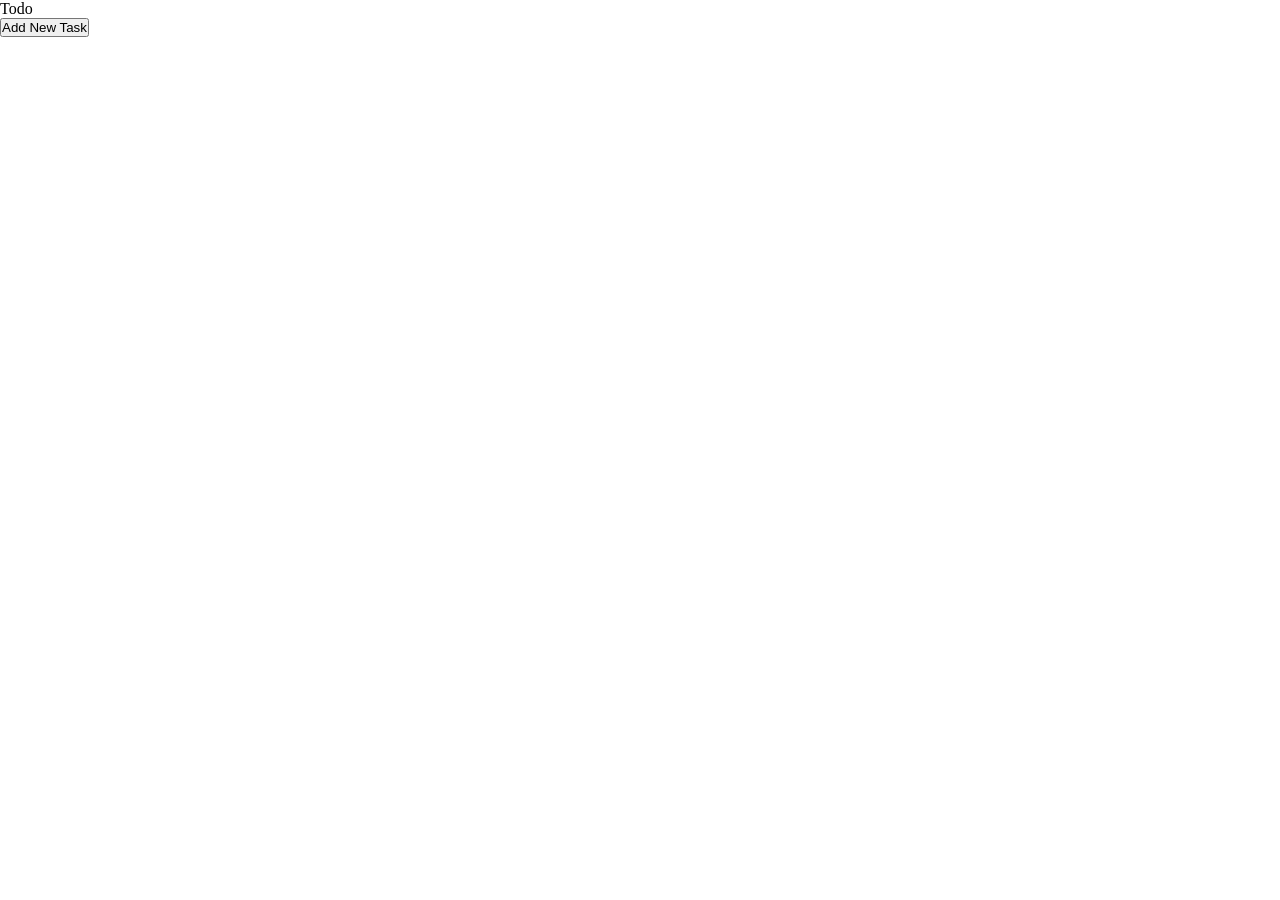
==== Todo.html @ 1f5f3d8f "working in  both file" ====
<!DOCTYPE html>
<html lang="en">
<head>
    <meta charset="UTF-8">
    <meta name="viewport" content="width=device-width, initial-scale=1.0">
    <title>Document</title>
    <link rel="stylesheet" href="Todo.css">
</head>
<body>
    <main>
        <nav>
            <div class="left">Todo</div>
            <div class="right"><button>Add New Task</button></div>
        </nav>
        <section class="board"></section>
    </main>
</body>
</html>
---- Todo.css ----
*{
    margin: 0;
    padding: 0;
    box-sizing: border-box;
}

html,body{
    height: 100%;
    width: 100%;
    
}
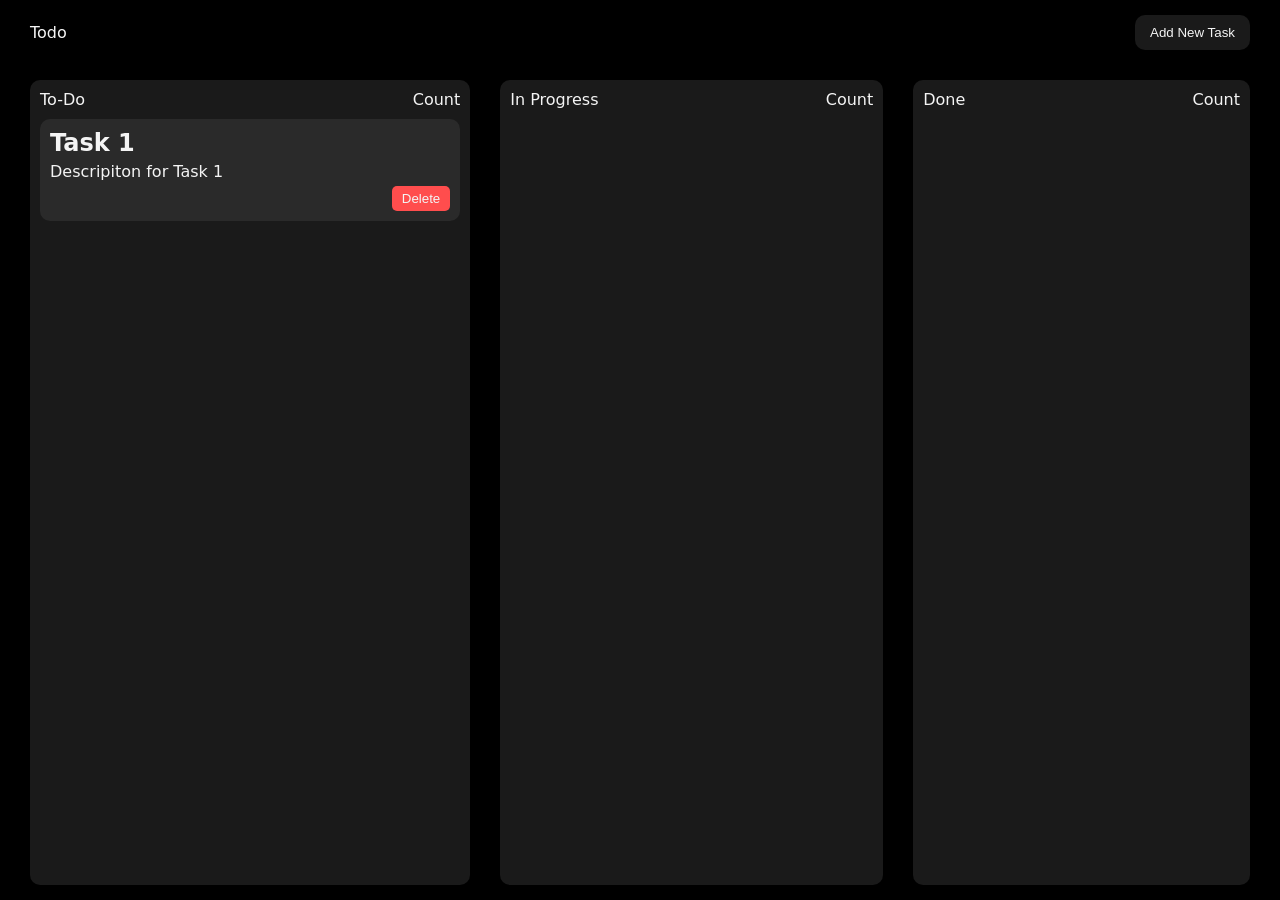
==== commit 54428fe0: "complete with UI and working in javascript" ====
--- a/Todo.html
+++ b/Todo.html
@@ -3,16 +3,51 @@
 <head>
     <meta charset="UTF-8">
     <meta name="viewport" content="width=device-width, initial-scale=1.0">
-    <title>Document</title>
+    <title>Todo List</title>
     <link rel="stylesheet" href="Todo.css">
 </head>
 <body>
     <main>
         <nav>
             <div class="left">Todo</div>
-            <div class="right"><button>Add New Task</button></div>
+            <div class="right"><button id="toggle-modal">Add New Task</button></div>
         </nav>
-        <section class="board"></section>
+        <section class="board">
+            <div id="todo" class="task-column">
+                <div class="heading">
+                    <div class="left">To-Do</div>
+                    <div class="right">Count</div>
+                </div>
+                <div draggable="true" class="task">
+                    <h2>Task 1</h2>
+                    <p>Descripiton for Task 1</p>
+                    <button>Delete</button>
+                </div>
+            </div>
+            <div id="progress" class="task-column">
+                 <div class="heading">
+                    <div class="left">In Progress</div>
+                    <div class="right">Count</div>
+                </div>
+            </div>
+            <div id="done" class="task-column">
+                 <div class="heading">
+                    <div class="left">Done</div>
+                    <div class="right">Count</div>
+                </div>
+            </div>
+        </section>
     </main>
+
+    <div class="modal add-new-task">
+        <div class="bg"></div>
+        <div class="center">
+            <input type="text" placeholder="Task Title">
+            <textarea placeholder="Task Description"></textarea>
+            <button id="add-new-task" class="add-task-btn">Add Task</button>
+        </div>
+    </div>
+
+    <script src="Todo.js"></script>
 </body>
 </html>
--- a/Todo.css
+++ b/Todo.css
@@ -1,11 +1,179 @@
-*{
+* {
     margin: 0;
     padding: 0;
     box-sizing: border-box;
 }
 
-html,body{
+html,
+body {
     height: 100%;
     width: 100%;
-    
+
+}
+
+html {
+    font-family: system-ui, -apple-system, BlinkMacSystemFont, 'Segoe UI', Roboto, Oxygen, Ubuntu, Cantarell, 'Open Sans', 'Helvetica Neue', sans-serif;
+}
+
+:root {
+    --bg-color: #000000;
+    --primary-text-color: #f4f4f4;
+    --bg-button-color: #1a1a1a;
+    --bg-task-color: #2a2a2a;
+    --delete-color: #ff4d4d;
+    /* padding variables*/
+
+    --nav-padding: 15px 30px;
+    --section-padding: 15px 30px;
+    --padding-s: 5px;
+    --padding-m: 10px;
+    --padding-l: 15px;
+    --padding-xl: 20px;
+    --padding-xxl: 30px;
+
+    /* border-radius variables*/
+
+    --border-radius-s: 5px;
+    --border-radius-m: 10px;
+    --border-radius-l: 15px;
+    --border-radius-xl: 20px;
+    --border-radius-xxl: 30px;
+
+
+}
+
+body {
+    background-color: var(--bg-color);
+    color: var(--primary-text-color);
+}
+
+main {
+    height: 100%;
+    display: flex;
+    flex-direction: column;
+}
+
+nav {
+    padding: var(--nav-padding);
+    display: flex;
+    align-items: center;
+    justify-content: space-between;
+}
+
+nav button {
+    background-color: var(--bg-button-color);
+    border: none;
+    outline: none;
+    color: var(--primary-text-color);
+    padding: var(--padding-m) var(--padding-l);
+    cursor: pointer;
+    border-radius: var(--border-radius-m);
+}
+
+section {
+    padding: var(--section-padding);
+    display: flex;
+    justify-content: space-between;
+    /* background-color: blue; */
+    flex-grow: 1;
+    gap: var(--padding-xxl);
+}
+
+section .task-column {
+    background-color: var(--bg-button-color);
+    flex-grow: 1;
+    padding: var(--padding-m);
+    display: flex;
+    flex-direction: column;
+    gap: var(--padding-m);
+    border-radius: var(--border-radius-m);
+    transition: all 0.7s cubic-bezier(0.19 ,1,0.22,1) ;
+}
+
+section .task-column.hover-over{
+    border: 2px dashed var(--primary-text-color);
+    scale: 1.05;
+}
+
+section .task-column .heading {
+    width: 100%;
+    display: flex;
+    align-items: center;
+    justify-content: space-between;
+
+}
+
+section .task-column .task{
+    background-color: var(--bg-task-color);
+    border-radius: var(--border-radius-m);
+    padding: var(--padding-m);
+    display: flex;
+    flex-direction: column;
+    gap: var(--padding-s);
+    cursor: grab;
+}
+
+section .task-column .task button{
+    align-self: flex-end;
+    cursor: pointer;
+    padding: var(--padding-s) var(--padding-m);
+    border: none;
+    outline: none;
+    border-radius: var(--border-radius-s);
+    background-color: var(--delete-color);
+    color: var(--primary-text-color);
+}
+
+.modal{
+    position: fixed;
+    height: 100vh;
+    width: 100vw;
+    top: 0;
+    left: 0;
+    display: none;
+    align-items: center;
+    justify-content: center;
+}
+
+.modal.active{
+    display: flex;
+}
+
+.modal .bg{
+    position: absolute;
+    height: 100%;
+    width: 100%;
+    background-color: rgba(61, 61, 61, 0.404);
+    backdrop-filter: blur(5px);
+}
+
+.modal .center{
+    background-color: var(--bg-button-color);
+    padding: var(--padding-xxl);
+    border-radius: var(--border-radius-m);
+    display: flex;
+    flex-direction: column;
+    gap: var(--padding-m);
+    z-index: 10;
+}
+
+.modal .center input , .modal .center textarea {
+    background-color: var(--bg-task-color);
+    border: none;
+    outline: none;
+    color: var(--primary-text-color);
+    padding: var(--padding-m);
+    border-radius: var(--border-radius-s);
+}
+
+.modal .center button{
+    background-color: var(--bg-task-color);
+    border: none;
+    outline: none;
+    color: var(--primary-text-color);
+    cursor: pointer;
+    padding: var(--padding-m) var(--padding-l);
+    border-radius: var(--border-radius-m);
+    width: fit-content;
+    align-self: center;
 }
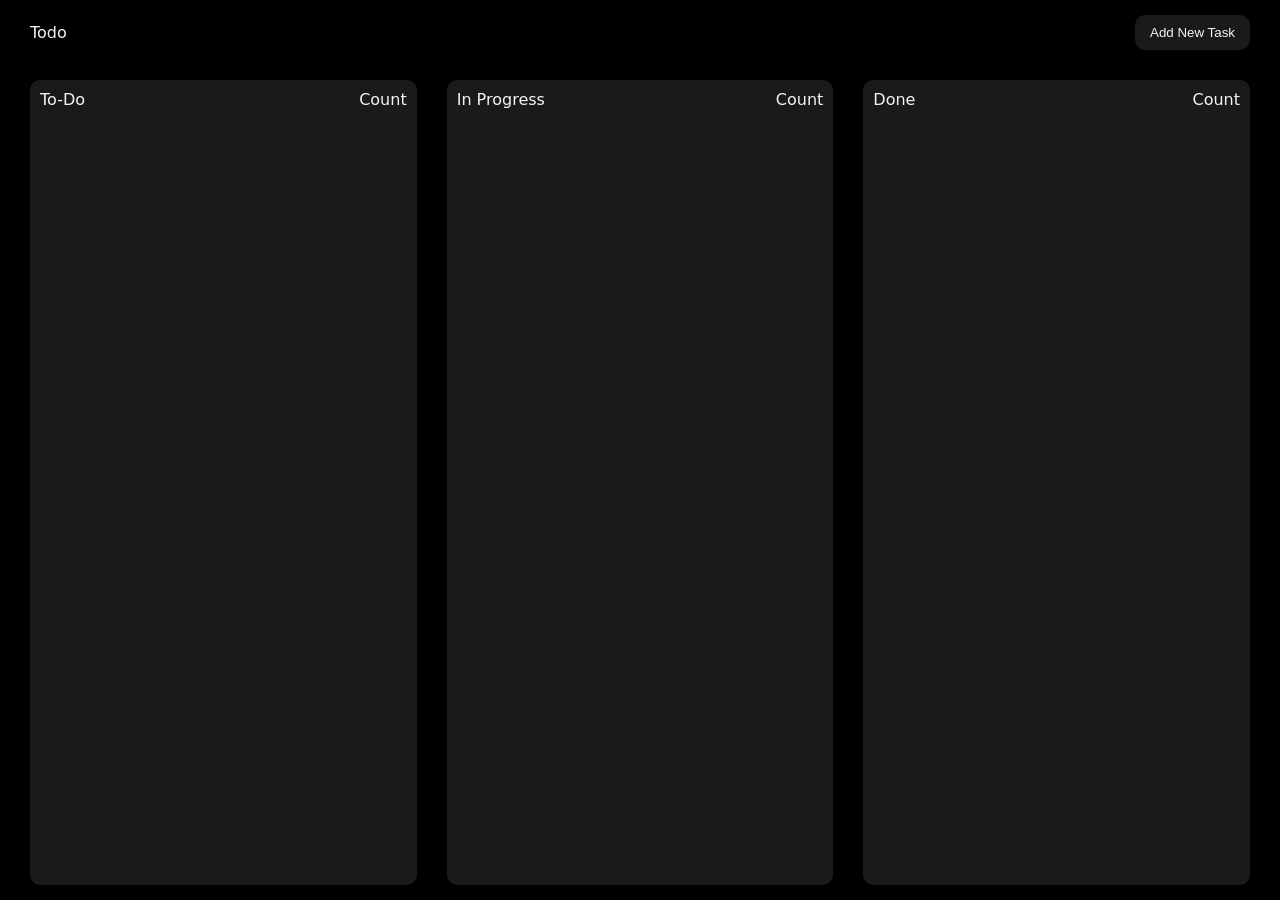
==== commit 9c4800b3: "Complete todo work" ====
--- a/Todo.html
+++ b/Todo.html
@@ -18,11 +18,11 @@
                     <div class="left">To-Do</div>
                     <div class="right">Count</div>
                 </div>
-                <div draggable="true" class="task">
+                <!-- <div draggable="true" class="task">
                     <h2>Task 1</h2>
                     <p>Descripiton for Task 1</p>
                     <button>Delete</button>
-                </div>
+                </div> -->
             </div>
             <div id="progress" class="task-column">
                  <div class="heading">
@@ -42,8 +42,8 @@
     <div class="modal add-new-task">
         <div class="bg"></div>
         <div class="center">
-            <input type="text" placeholder="Task Title">
-            <textarea placeholder="Task Description"></textarea>
+            <input type="text" id="task-title-input" placeholder="Task Title">
+            <textarea id="task-desc-input" placeholder="Task Description"></textarea>
             <button id="add-new-task" class="add-task-btn">Add Task</button>
         </div>
     </div>
--- a/Todo.css
+++ b/Todo.css
@@ -82,6 +82,7 @@
 section .task-column {
     background-color: var(--bg-button-color);
     flex-grow: 1;
+    width: 100%;
     padding: var(--padding-m);
     display: flex;
     flex-direction: column;
